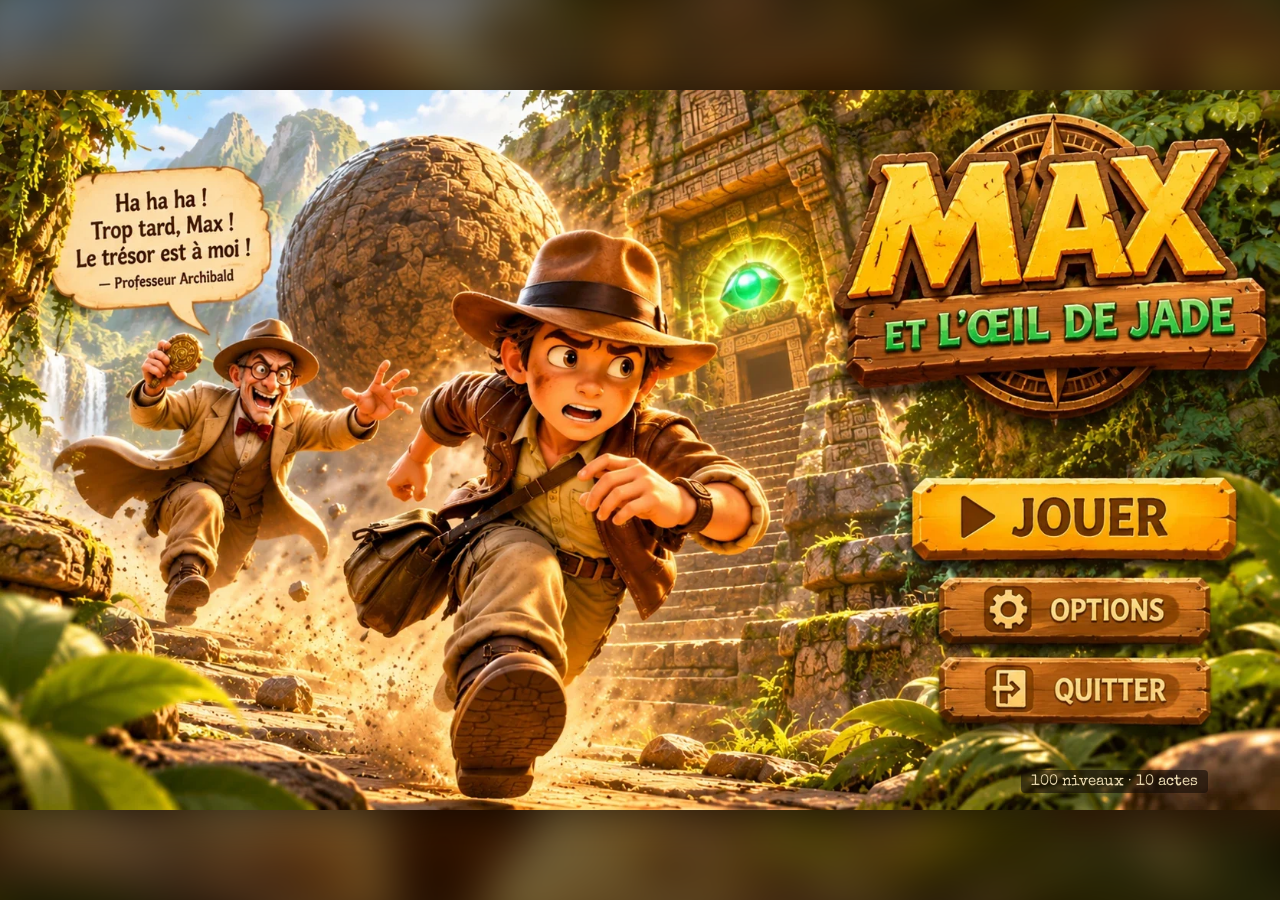
==== jeu/index.html @ 9e1f5169 "Jeu : recadrage Android et commandes tactiles plus réactives (synchro avec max-oeil-de-jade) Co-Auth" ====
<!doctype html>
<html lang="fr">
<head>
<meta charset="utf-8">
<meta name="viewport" content="width=device-width, initial-scale=1, viewport-fit=cover, user-scalable=no">
<link rel="manifest" href="manifest.webmanifest">
<link rel="apple-touch-icon" href="icons/icon-192.png">
<meta name="apple-mobile-web-app-status-bar-style" content="black-translucent">
<meta name="apple-mobile-web-app-title" content="Max">
<!--CONTENU-->
<title>Max et l'Œil de Jade</title>
<meta name="claude:viewport-fit-sides" content="cover">
<meta name="theme-color" content="#0d0906">
<meta name="apple-mobile-web-app-capable" content="yes">
<meta name="mobile-web-app-capable" content="yes">
<link rel="preconnect" href="https://fonts.googleapis.com">
<link rel="preconnect" href="https://fonts.gstatic.com" crossorigin>
<link rel="stylesheet" href="https://fonts.googleapis.com/css2?family=Alfa+Slab+One&family=Special+Elite&family=Silkscreen:wght@400;700&family=JetBrains+Mono:wght@400;600&display=swap">
<style>
  /* Affiche de film d'aventure : torche, pierre, or vieilli. Une seule ambiance sombre et chaude,
     volontairement sans thème clair. Le jeu occupe tout l'écran, les menus sont posés dessus. */
  :root {
    --nuit: #0d0906;
    --pierre: #3a2a18;
    --parchemin: #ecdcb4;
    --or: #e2a640;
    --or-fonce: #8a5a1c;
    --sang: #c8432f;
    --texte: #f1e6cc;
    --terne: #b8a682;
    --f-titre: "Alfa Slab One", "Rockwell", Georgia, serif;
    --f-carnet: "Special Elite", "Courier New", monospace;
    --f-pix: "Silkscreen", "Courier New", monospace;
    --f-txt: "JetBrains Mono", ui-monospace, "Courier New", monospace;
    color-scheme: dark;
  }
  [hidden] { display: none !important; }
  html, body { height: 100%; }
  body {
    margin: 0; background: var(--nuit); color: var(--texte); font-family: var(--f-txt);
    overflow: hidden; touch-action: none; -webkit-user-select: none; user-select: none;
    -webkit-tap-highlight-color: transparent; overscroll-behavior: none;
  }
  #cadre { position: fixed; inset: 0; display: grid; place-items: center; }
  #zone { width: 100%; height: 100%; display: grid; place-items: center; min-width: 0; }
  #scene { position: relative; }
  #jeu { display: block; width: 100%; height: 100%; }
  button { font: inherit; color: inherit; }
  :focus-visible { outline: 2px solid var(--or); outline-offset: 3px; }

  #btn-pause {
    position: fixed; top: calc(env(safe-area-inset-top, 0px) + 6px); right: calc(env(safe-area-inset-right, 0px) + 8px);
    width: 46px; height: 40px; border: 1px solid rgba(241,230,204,.25); border-radius: 6px;
    background: rgba(6,8,6,.6); display: none; place-items: center; cursor: pointer; z-index: 5;
  }
  #btn-pause span { display: block; width: 12px; height: 12px; border-left: 4px solid var(--texte); border-right: 4px solid var(--texte); box-sizing: border-box; }
  body.en-jeu #btn-pause { display: grid; }

  /* ---------- Contrôles tactiles ---------- */
  .pad { position: fixed; bottom: calc(env(safe-area-inset-bottom, 0px) + 10px); display: none; gap: 8px; z-index: 4; }
  body.tactile.en-jeu .pad { display: flex; }
  .pad.gauche { left: calc(env(safe-area-inset-left, 0px) + 10px); }
  .pad.droite { right: calc(env(safe-area-inset-right, 0px) + 10px); grid-template-columns: 56px 56px; justify-items: center; }
  body.tactile.en-jeu .pad.droite { display: grid; }
  .pad.droite .saut { grid-column: 1 / -1; justify-self: end; }
  .touche {
    width: 56px; height: 56px; border-radius: 50%; border: 2px solid rgba(241,230,204,.28);
    background: rgba(6,8,6,.28); display: grid; place-items: center;
    font-family: var(--f-pix); font-size: 11px; letter-spacing: .06em; color: rgba(241,230,204,.85);
    touch-action: none; transition: background .06s, transform .06s;
    position: relative;
  }
  /* zone de toucher plus large que le bouton dessiné : un appui un peu à côté compte quand même */
  .touche::after { content: ""; position: absolute; inset: -10px; border-radius: 50%; }
  .touche.saut::after { inset: -22px; }
  .touche.on { background: rgba(226,166,64,.35); border-color: var(--or); transform: scale(.94); }
  .touche.saut { width: 80px; height: 80px; }
  .touche.tnt { color: var(--sang); }
  .fleche { width: 0; height: 0; border-top: 11px solid transparent; border-bottom: 11px solid transparent; }
  .fleche.g { border-right: 16px solid currentColor; margin-right: 4px; }
  .fleche.d { border-left: 16px solid currentColor; margin-left: 4px; }

  /* ---------- Panneaux ---------- */
  .panneau {
    position: fixed; inset: 0; z-index: 10; display: grid; place-items: center;
    padding-block: max(16px, env(safe-area-inset-top, 0px)) max(16px, env(safe-area-inset-bottom, 0px));
    padding-left: max(16px, env(safe-area-inset-left, 0px)); padding-right: max(16px, env(safe-area-inset-right, 0px));
    background: rgba(13,9,6,.88); overflow-y: auto; touch-action: pan-y;
  }
  .carte { width: min(100%, 580px); display: grid; gap: 14px; }
  /* un panneau plus haut que l'écran reste défilable depuis le haut */
  .panneau:not(.accueil) { place-items: start center; }
  .panneau:not(.accueil) > .carte { margin-block: auto; }
  .surtitre { font-family: var(--f-pix); font-size: 12px; letter-spacing: .14em; color: var(--terne); margin: 0; }
  h2 { font-family: var(--f-titre); font-weight: 400; font-size: 30px; margin: 0; color: var(--or); letter-spacing: .01em; }
  .recit { margin: 0; color: var(--terne); line-height: 1.55; font-size: 15px; max-width: 60ch; }
  .actions { display: flex; flex-wrap: wrap; gap: 10px; align-items: center; }
  .bouton {
    font-family: var(--f-titre); font-size: 17px; letter-spacing: .03em; padding: 12px 22px; border-radius: 3px; cursor: pointer;
    border: 2px solid #f3c66b; color: #2a1606;
    background: linear-gradient(#f4c76c, #d38f2c);
    box-shadow: 0 3px 0 #6e4313, 0 6px 14px rgba(0,0,0,.45);
    text-shadow: 0 1px 0 rgba(255,235,190,.6);
  }
  .bouton:active { transform: translateY(2px); box-shadow: 0 1px 0 #6e4313; }
  .bouton.discret { font-family: var(--f-carnet); font-size: 15px; background: rgba(236,220,180,.08); color: var(--parchemin); border-color: rgba(236,220,180,.35); box-shadow: none; text-shadow: none; }

  /* ---------- Accueil ---------- */
  .presente { font-family: var(--f-carnet); font-size: 15px; color: var(--terne); margin: 0; letter-spacing: .04em; }
  .titre {
    margin: 0; font-family: var(--f-titre); font-weight: 400; line-height: .9; text-wrap: balance;
    transform: rotate(-3deg); transform-origin: left center;
    color: #f5c463;
    background: linear-gradient(180deg, #fff0b8 0%, #f2b94a 45%, #b9711f 100%);
    -webkit-background-clip: text; background-clip: text; -webkit-text-fill-color: transparent;
    filter: drop-shadow(0 2px 0 #5a3410) drop-shadow(0 4px 0 #3a210a) drop-shadow(0 10px 14px rgba(0,0,0,.7));
  }
  .titre .l1 { display: block; font-size: clamp(30px, 5.2vw, 56px); letter-spacing: .02em; }
  .titre .l2 { display: block; font-size: clamp(44px, 7vw, 76px); letter-spacing: .01em; white-space: nowrap; }
  .citation-accueil { margin: 6px 0 0; font-family: var(--f-carnet); font-size: 16px; color: var(--parchemin); max-width: 36ch; line-height: 1.4; transition: opacity .35s; min-height: 2.8em; }
  .citation-accueil.fondu { opacity: 0; }
  .signature { display: block; font-size: 13px; color: var(--or); margin-top: 2px; }
  .stats-accueil { margin: 0; font-family: var(--f-carnet); font-size: 13px; color: var(--terne); }
  .astuce { margin: 0; font-size: 12px; color: var(--terne); border-left: 2px solid var(--or); padding-left: 10px; }
  .clavier { font-size: 12px; color: var(--terne); margin: 0; line-height: 1.6; }
  .clavier kbd { font-family: var(--f-txt); color: var(--texte); border: 1px solid rgba(241,230,204,.25); border-radius: 3px; padding: 0 4px; }
  body.tactile .clavier { display: none; }

  /* ---------- Accueil : l'affiche, toujours entière ; boutons posés sur ceux de l'image ---------- */
  #ecran-titre.accueil { padding: 0; place-items: center; background: var(--nuit); overflow: hidden; }
  #ecran-titre.accueil::before {
    content: ""; position: absolute; inset: -40px;
    background: url("images/accueil.webp") center / cover no-repeat;
    filter: blur(24px) brightness(.45) saturate(1.1);
  }
  .affiche {
    position: relative; aspect-ratio: 1671 / 941;
    width: min(100vw, 100vh * 1671 / 941); width: min(100vw, 100dvh * 1671 / 941);
    max-width: 100%; box-shadow: 0 0 40px rgba(0,0,0,.6);
  }
  .affiche img { display: block; width: 100%; height: 100%; -webkit-user-drag: none; }
  .zone { position: absolute; border: 0; padding: 0; background: transparent; cursor: pointer; border-radius: 10px; transition: background .12s, box-shadow .12s, transform .08s; }
  .zone:hover, .zone:focus-visible { background: rgba(255,235,170,.14); box-shadow: 0 0 0 3px rgba(255,214,120,.75), 0 0 24px rgba(255,200,90,.45); outline: none; }
  .zone:active { transform: translateY(2px); background: rgba(0,0,0,.12); }
  .z-jouer { left: 71.2%; top: 54%; width: 25.2%; height: 11.2%; }
  .z-options { left: 73.4%; top: 68%; width: 21.1%; height: 8.8%; }
  .z-quitter { left: 73.4%; top: 79.1%; width: 21.1%; height: 8.8%; }
  .progression {
    position: absolute; right: 5.6%; bottom: 2.4%; margin: 0;
    font-family: var(--f-carnet); font-size: clamp(11px, 1.5vw, 15px); color: var(--parchemin);
    background: rgba(20,12,5,.62); padding: 4px 10px; border-radius: 4px;
  }
  @media (prefers-reduced-motion: reduce) { .zone { transition: none; } }

  /* ---------- Choix du niveau ---------- */
  #ecran-niveaux { place-items: start center; }
  #ecran-niveaux .carte { width: min(100%, 640px); }
  .entete { display: flex; align-items: center; justify-content: space-between; gap: 12px; flex-wrap: wrap; }
  .acte { display: grid; gap: 8px; }
  .acte h3 { margin: 0; font-family: var(--f-titre); font-weight: 400; font-size: 18px; color: var(--parchemin); }
  .acte h3 span { font-family: var(--f-pix); font-size: 11px; color: var(--or); letter-spacing: .12em; margin-right: 6px; }
  .grille { display: grid; grid-template-columns: repeat(10, minmax(0, 1fr)); gap: 6px; }
  .case {
    aspect-ratio: 1; max-width: 100%; min-width: 0; padding: 0; border-radius: 4px; cursor: pointer;
    border: 1px solid rgba(236,220,180,.25); border-bottom: 3px solid var(--type);
    background: rgba(236,220,180,.06); display: grid; place-content: center; gap: 1px;
  }
  .case b { font-family: var(--f-pix); font-size: 15px; font-weight: 400; color: var(--texte); }
  .case small { font-size: 9px; color: var(--terne); font-variant-numeric: tabular-nums; }
  .case.defi { box-shadow: inset 0 0 0 2px rgba(200,67,47,.75); }
  .case.defi::after { content: "défi"; font-size: 8px; letter-spacing: .08em; color: #f08a78; text-transform: uppercase; }
  .case:disabled { opacity: .35; cursor: not-allowed; border-bottom-color: rgba(236,220,180,.2); }
  .case:not(:disabled):hover { background: rgba(226,166,64,.18); }
  .legende { display: flex; flex-wrap: wrap; gap: 6px 14px; margin: 0; padding: 0; list-style: none; font-size: 12px; color: var(--terne); }
  .legende li { display: flex; align-items: center; gap: 6px; }
  .legende i { width: 10px; height: 3px; display: inline-block; }
  #liste-niveaux { display: grid; gap: 14px; }

  .stats { display: grid; grid-template-columns: repeat(3, minmax(0, 1fr)); gap: 10px; margin: 0; }
  .stats div { border-top: 2px solid var(--pierre); padding-top: 8px; min-width: 0; }
  .stats dt { font-size: 10px; letter-spacing: .12em; text-transform: uppercase; color: var(--terne); }
  .stats dd { margin: 4px 0 0; font-family: var(--f-pix); font-size: 15px; font-variant-numeric: tabular-nums; overflow-wrap: anywhere; }
  .citation { margin: 0; color: var(--or); font-size: 16px; font-family: var(--f-carnet); }
  .interrupteur { display: flex; align-items: center; gap: 10px; font-size: 14px; color: var(--parchemin); cursor: pointer; }
  .interrupteur input { width: 20px; height: 20px; accent-color: var(--or); }
  .choix { border: 0; margin: 0; padding: 0; display: flex; flex-wrap: wrap; gap: 8px; }
  .choix legend { font-size: 13px; color: var(--terne); margin-bottom: 6px; padding: 0; }
  .choix label { display: flex; align-items: center; gap: 6px; padding: 7px 12px; border: 1px solid rgba(236,220,180,.3); border-radius: 999px; font-size: 14px; cursor: pointer; }
  .choix label:has(input:checked) { border-color: var(--or); background: rgba(226,166,64,.16); }
  .choix input { accent-color: var(--or); }
  .champ { display: grid; gap: 6px; font-size: 13px; color: var(--terne); }
  .champ textarea, .champ input { font: 15px var(--f-txt); color: var(--texte); background: rgba(0,0,0,.35); border: 1px solid rgba(236,220,180,.3); border-radius: 4px; padding: 10px; -webkit-user-select: text; user-select: text; touch-action: auto; }
  .champ textarea:focus, .champ input:focus { outline: 2px solid var(--or); outline-offset: 1px; }
  .apercu { margin: 0; white-space: pre-wrap; font: 12px var(--f-txt); color: var(--parchemin); background: rgba(0,0,0,.35); padding: 10px; border-radius: 4px; max-height: 30vh; overflow: auto; -webkit-user-select: text; user-select: text; }
  .sous-titre { margin: 4px 0 0; font-family: var(--f-titre); font-weight: 400; font-size: 17px; color: var(--parchemin); }
  .classement { margin: 0; padding-left: 22px; display: grid; gap: 4px; font-size: 14px; color: var(--parchemin); font-variant-numeric: tabular-nums; }
  .classement li span { color: var(--terne); }

  #tourner {
    position: fixed; inset: 0; z-index: 20; display: grid; place-items: center; text-align: center;
    padding-left: max(16px, env(safe-area-inset-left, 0px)); padding-right: max(16px, env(safe-area-inset-right, 0px));
    background: var(--nuit);
  }
  #tourner .tel { width: 44px; height: 72px; border: 3px solid var(--or); border-radius: 8px; margin: 0 auto 18px; animation: pivot 2s ease-in-out infinite; }
  @keyframes pivot { 0%, 30% { transform: rotate(0) } 60%, 100% { transform: rotate(-90deg) } }
  @media (prefers-reduced-motion: reduce) { #tourner .tel { animation: none; transform: rotate(-90deg); } .touche, .citation-accueil { transition: none; } }
  @media (max-height: 430px) {
    #ecran-titre .carte { gap: 8px; }
    .titre .l1 { font-size: 26px; } .titre .l2 { font-size: 44px; }
    .citation-accueil { font-size: 14px; min-height: 2.6em; }
    .bouton { font-size: 15px; padding: 10px 16px; }
    .bouton.discret { font-size: 13px; padding: 9px 12px; }
  }
  @media (max-width: 560px) { .grille { grid-template-columns: repeat(5, minmax(0, 1fr)); } }
</style>

<div id="cadre">
  <div id="zone">
    <div id="scene"><canvas id="jeu" aria-label="Zone de jeu"></canvas></div>
  </div>
</div>

<button id="btn-pause" type="button" aria-label="Pause"><span></span></button>

<div class="pad gauche" aria-hidden="true">
  <div class="touche" data-btn="left"><span class="fleche g"></span></div>
  <div class="touche" data-btn="right"><span class="fleche d"></span></div>
</div>
<div class="pad droite" aria-hidden="true">
  <div class="touche tnt" data-btn="tnt">TNT</div>
  <div class="touche" data-btn="fire">COUP</div>
  <div class="touche saut" data-btn="jump">SAUT</div>
</div>

<section id="ecran-titre" class="panneau accueil">
  <div class="affiche">
    <img src="images/accueil.webp" alt="Max et l'Œil de Jade : Max fuit un rocher géant, poursuivi par le professeur Archibald qui ricane" draggable="false">
    <button id="btn-jouer" class="zone z-jouer" type="button" data-level="0" aria-label="Jouer"></button>
    <button id="btn-options" class="zone z-options" type="button" aria-label="Options"></button>
    <button id="btn-quitter" class="zone z-quitter" type="button" aria-label="Quitter"></button>
    <p class="progression" id="accueil-stats">100 niveaux · 10 actes</p>
  </div>
</section>

<section id="ecran-options" class="panneau" hidden>
  <div class="carte">
    <div class="entete">
      <h2>Options</h2>
      <button id="btn-retour-options" class="bouton discret" type="button">Retour</button>
    </div>
    <div class="actions">
      <button id="btn-niveaux" class="bouton" type="button">Carte des niveaux</button>
      <button class="bouton discret" type="button" data-avis>Donner mon avis</button>
      <button id="btn-stats" class="bouton discret" type="button">Mes statistiques</button>
      <button class="bouton discret" type="button" data-son>Son : activé</button>
      <button class="bouton discret" type="button" data-plein>Plein écran</button>
    </div>
    <label class="interrupteur" for="mode-testeur">
      <input type="checkbox" id="mode-testeur">
      <span>Mode testeur : les 100 niveaux sont débloqués</span>
    </label>
    <p class="astuce" id="astuce-plein" hidden></p>
    <p class="recit">Saute sur les ennemis ou assomme-les d'un coup de massue. La dynamite ouvre les murs fissurés. Ramasse les pièces d'or et arrive à l'Œil de Jade avant le professeur Archibald.</p>
    <p class="clavier"><kbd>←</kbd> <kbd>→</kbd> courir · <kbd>↑</kbd> sauter · <kbd>X</kbd> massue · <kbd>C</kbd> dynamite · <kbd>R</kbd> recommencer · <kbd>Échap</kbd> pause</p>
  </div>
</section>

<section id="ecran-quitter" class="panneau" hidden>
  <div class="carte">
    <h2>Déjà ?</h2>
    <p class="citation">« Tu abandonnes ? Merci, Max, l'Œil de Jade sera à moi ! » — Archibald</p>
    <p class="recit">Sur le web, il suffit de fermer l'onglet. Ta progression est gardée.</p>
    <div class="actions">
      <button id="btn-rester" class="bouton" type="button">Non, je reste !</button>
    </div>
  </div>
</section>

<section id="ecran-niveaux" class="panneau" hidden>
  <div class="carte">
    <div class="entete">
      <h2>Carte du temple</h2>
      <button id="btn-retour-niveaux" class="bouton discret" type="button">Retour</button>
    </div>
    <ul class="legende">
      <li><i style="background:#6fb58f"></i>Exploration</li>
      <li><i style="background:#e5483c"></i>Trahison</li>
      <li><i style="background:#e3913b"></i>Action</li>
      <li><i style="background:#b49ae6"></i>Histoire</li>
      <li><i style="background:#c8432f;height:10px;width:10px;border-radius:2px"></i>Défi (un niveau sur trois)</li>
      <li>☠ = ton record de chutes</li>
    </ul>
    <div id="liste-niveaux"></div>
  </div>
</section>

<section id="ecran-avis" class="panneau" hidden>
  <form class="carte" id="form-avis">
    <div class="entete">
      <h2>Ton avis</h2>
      <button id="btn-retour-avis" class="bouton discret" type="button">Retour</button>
    </div>
    <p class="recit" id="avis-contexte">Merci de tester le jeu ! Ton message sera envoyé avec ton niveau et tes statistiques.</p>
    <fieldset class="choix">
      <legend>Ce niveau, c'était…</legend>
      <label><input type="radio" name="ressenti" value="Trop facile" id="r-facile"> Trop facile</label>
      <label><input type="radio" name="ressenti" value="Bien dosé" id="r-bien" checked> Bien dosé</label>
      <label><input type="radio" name="ressenti" value="Trop dur" id="r-dur"> Trop dur</label>
      <label><input type="radio" name="ressenti" value="Bug" id="r-bug"> Un bug</label>
    </fieldset>
    <label class="champ" for="avis-texte">Ton message
      <textarea id="avis-texte" rows="4" placeholder="Ce qui t'a plu, ce qui t'a énervé, ce qui ne marchait pas…"></textarea>
    </label>
    <label class="champ" for="avis-nom">Ton prénom (facultatif)
      <input type="text" id="avis-nom" autocomplete="given-name">
    </label>
    <div class="actions">
      <button id="btn-partager" class="bouton" type="submit">Envoyer</button>
      <button id="btn-copier" class="bouton discret" type="button">Copier le message</button>
    </div>
    <p class="astuce" id="avis-retour" hidden></p>
    <pre class="apercu" id="avis-apercu" hidden></pre>
  </form>
</section>

<section id="ecran-stats" class="panneau" hidden>
  <div class="carte">
    <div class="entete">
      <h2>Mes statistiques</h2>
      <button id="btn-retour-stats" class="bouton discret" type="button">Retour</button>
    </div>
    <dl class="stats" id="stats-totaux"></dl>
    <h3 class="sous-titre">Les niveaux où tu tombes le plus</h3>
    <ol class="classement" id="stats-pires"></ol>
  </div>
</section>

<section id="ecran-pause" class="panneau" hidden>
  <div class="carte">
    <h2>Pause</h2>
    <p class="recit">Recommencer le niveau compte comme une chute. Archibald, lui, ne s'arrête pas.</p>
    <div class="actions">
      <button id="btn-reprendre" class="bouton" type="button">Reprendre</button>
      <button id="btn-recommencer" class="bouton discret" type="button">Recommencer</button>
      <button id="btn-accueil" class="bouton discret" type="button">Accueil</button>
      <button class="bouton discret" type="button" data-avis>Donner mon avis</button>
      <button class="bouton discret" type="button" data-plein>Plein écran</button>
      <button class="bouton discret" type="button" data-son>Son : activé</button>
    </div>
  </div>
</section>

<section id="ecran-fin" class="panneau" hidden>
  <div class="carte">
    <p class="surtitre">LES 100 NIVEAUX SONT TERMINÉS</p>
    <h2>L'Œil de Jade est à toi !</h2>
    <p class="citation" id="fin-mot"></p>
    <dl class="stats">
      <div><dt>Morts au total</dt><dd id="fin-morts">0</dd></div>
      <div><dt>Pièces d'or</dt><dd id="fin-pieces">0</dd></div>
      <div><dt>Niveau le plus cruel</dt><dd id="fin-pire">–</dd></div>
    </dl>
    <div class="actions">
      <button id="btn-fin-accueil" class="bouton" type="button">Retour à l'accueil</button>
    </div>
  </div>
</section>

<div id="tourner" hidden>
  <div>
    <div class="tel"></div>
    <p class="surtitre">TOURNE TON TÉLÉPHONE</p>
    <p class="recit">Le temple se joue à l'horizontale.</p>
  </div>
</div>

<script src="levels.js"></script>
<script src="game.js"></script>
<!--/CONTENU-->
</html>
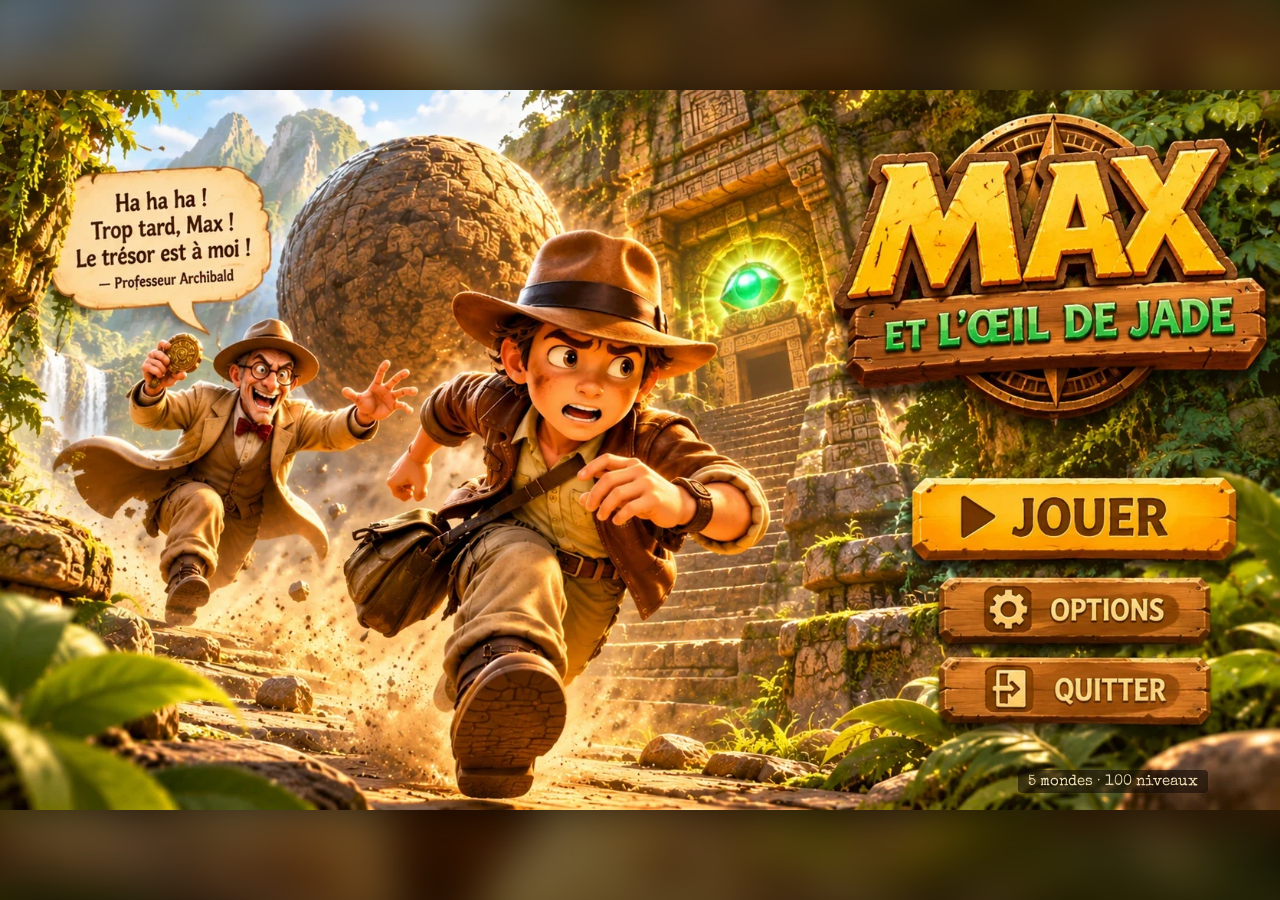
==== commit 47ad132a: "Jeu : carte des mondes (synchro de max-oeil-de-jade) Co-Authored-By: Claude Opus 5.5 <noreply@anthro" ====
--- a/jeu/index.html
+++ b/jeu/index.html
@@ -41,6 +41,11 @@
     overflow: hidden; touch-action: none; -webkit-user-select: none; user-select: none;
     -webkit-tap-highlight-color: transparent; overscroll-behavior: none;
   }
+  /* Paysage forcé : quand le téléphone est tenu droit (rotation automatique coupée, iPhone…),
+     tout le jeu est affiché de côté ; il suffit de tourner le téléphone. */
+  #rot { position: fixed; inset: 0; }
+  body.rot #rot { inset: auto; top: 0; transform-origin: 0 0; transform: rotate(90deg); }
+  body.rot .panneau { touch-action: pan-x pan-y; }
   #cadre { position: fixed; inset: 0; display: grid; place-items: center; }
   #zone { width: 100%; height: 100%; display: grid; place-items: center; min-width: 0; }
   #scene { position: relative; }
@@ -55,6 +60,28 @@
   }
   #btn-pause span { display: block; width: 12px; height: 12px; border-left: 4px solid var(--texte); border-right: 4px solid var(--texte); box-sizing: border-box; }
   body.en-jeu #btn-pause { display: grid; }
+  #btn-passer, #btn-amulette {
+    position: fixed; z-index: 5; left: 50%; transform: translateX(-50%);
+    bottom: calc(env(safe-area-inset-bottom, 0px) + 14px);
+    font-family: var(--f-carnet); font-size: 14px; color: #2a1606; cursor: pointer;
+    padding: 8px 14px; border-radius: 999px; border: 2px solid #f3c66b;
+    background: linear-gradient(#f4c76c, #d38f2c); box-shadow: 0 3px 0 #6e4313, 0 6px 14px rgba(0,0,0,.45);
+    animation: invite 1.6s ease-in-out infinite;
+  }
+  #btn-passer b { font-family: var(--f-titre); font-weight: 400; margin-left: 4px; }
+  #btn-amulette { background: linear-gradient(#6fe0a8, #2a9a62); border-color: #a8f0cc; color: #062414; box-shadow: 0 3px 0 #145034, 0 6px 14px rgba(0,0,0,.45); }
+  body:not(.en-jeu) #btn-passer, body:not(.en-jeu) #btn-amulette { display: none; }
+  @keyframes invite { 0%, 100% { transform: translateX(-50%) scale(1) } 50% { transform: translateX(-50%) scale(1.05) } }
+  @media (prefers-reduced-motion: reduce) { #btn-passer, #btn-amulette { animation: none; } }
+  .compte-relance { font-family: var(--f-pix); font-size: 28px; color: var(--or); margin: 0; }
+  .offres { display: grid; gap: 10px; }
+  .offre { display: flex; align-items: center; justify-content: space-between; gap: 12px; flex-wrap: wrap; padding: 10px 12px; border: 1px solid rgba(236,220,180,.25); border-radius: 6px; background: rgba(236,220,180,.05); }
+  .offre p { margin: 0; font-size: 14px; color: var(--parchemin); min-width: 0; }
+  .offre small { display: block; color: var(--terne); font-size: 12px; }
+  .solde { margin: 0; font-family: var(--f-pix); font-size: 15px; color: var(--jade, #3fd08a); }
+  .ecran-video { position: relative; aspect-ratio: 16 / 9; max-height: 34vh; width: 100%; border-radius: 6px; background: linear-gradient(135deg, #1d140c, #3a2a18); display: grid; place-items: center; overflow: hidden; border: 1px solid rgba(236,220,180,.25); }
+  .pub-demo { margin: 0; padding: 0 18px; text-align: center; font-size: 13px; color: var(--terne); max-width: 40ch; }
+  .pub-compte { position: absolute; right: 10px; bottom: 6px; margin: 0; font-family: var(--f-pix); font-size: 18px; color: var(--or); }
 
   /* ---------- Contrôles tactiles ---------- */
   .pad { position: fixed; bottom: calc(env(safe-area-inset-bottom, 0px) + 10px); display: none; gap: 8px; z-index: 4; }
@@ -136,6 +163,7 @@
   .affiche {
     position: relative; aspect-ratio: 1671 / 941;
     width: min(100vw, 100vh * 1671 / 941); width: min(100vw, 100dvh * 1671 / 941);
+    width: min(var(--lw, 100vw), var(--lh, 100vh) * 1671 / 941);
     max-width: 100%; box-shadow: 0 0 40px rgba(0,0,0,.6);
   }
   .affiche img { display: block; width: 100%; height: 100%; -webkit-user-drag: none; }
@@ -153,24 +181,43 @@
   @media (prefers-reduced-motion: reduce) { .zone { transition: none; } }
 
   /* ---------- Choix du niveau ---------- */
-  #ecran-niveaux { place-items: start center; }
-  #ecran-niveaux .carte { width: min(100%, 640px); }
+  /* ---------- Carte des mondes ---------- */
+  .panneau.mondes { padding: 0; place-items: stretch; background: radial-gradient(circle at 50% 40%, #4a3020, #1a0f08 75%); overflow: hidden; }
+  .mondes-carte { position: absolute; inset: 0; display: grid; place-items: center;
+    padding: env(safe-area-inset-top, 0px) env(safe-area-inset-right, 0px) env(safe-area-inset-bottom, 0px) env(safe-area-inset-left, 0px); }
+  .mo-svg { width: 100%; height: 100%; display: block; }
+  .mo-retour { position: absolute; top: calc(env(safe-area-inset-top, 0px) + 8px); left: calc(env(safe-area-inset-left, 0px) + 10px); z-index: 2; background: rgba(20,12,6,.75) !important; }
+  .mo-fleche { position: absolute; top: calc(env(safe-area-inset-top, 0px) + 8px); z-index: 2; min-width: 52px; padding: 10px 0 !important; background: rgba(20,12,6,.75) !important; }
+  .mo-prec { right: calc(env(safe-area-inset-right, 0px) + 70px); }
+  .mo-suiv { right: calc(env(safe-area-inset-right, 0px) + 10px); }
+  .mo-msg { position: absolute; left: 50%; bottom: 14px; transform: translateX(-50%); margin: 0; z-index: 3; background: rgba(20,12,6,.9); color: var(--parchemin);
+    border: 1px solid var(--or); border-radius: 6px; padding: 8px 14px; font-family: var(--f-carnet); font-size: 15px; white-space: nowrap; }
+  .mo-titre { font-family: var(--f-titre); font-size: 34px; fill: #fff3d6; letter-spacing: .02em; }
+  .mo-sous { font-family: var(--f-carnet); font-size: 24px; fill: #fff3d6; paint-order: stroke; stroke: #1a0f06; stroke-width: 5px; }
+  .mo-nom { font-family: var(--f-titre); font-size: 21px; fill: #3b2a1a; }
+  .mo-score { font-family: var(--f-carnet); font-size: 21px; fill: #3b2a1a; paint-order: stroke; stroke: #f3e2b8; stroke-width: 6px; }
+  .mo-num { font-family: var(--f-titre); font-size: 20px; fill: #fff3d6; paint-order: stroke; stroke: #3b2a1a; stroke-width: 5px; }
+  .mo-bientot, .mo-petit { font-family: var(--f-carnet); font-size: 20px; fill: #6b5a3a; }
+  .mo-etiq { font-family: var(--f-pix); font-size: 13px; fill: #3b2a1a; }
+  .mo-chiffre { font-family: var(--f-titre); font-size: 32px; fill: #fff6dc; paint-order: stroke; stroke: #3b2a1a; stroke-width: 5px; }
+  .mo-chiffre.eteint { fill: #9a8c78; stroke: #2a221c; }
+  .mo-record { font-family: var(--f-pix); font-size: 14px; fill: #fff3d6; }
+  .mo-cart-num { font-family: var(--f-pix); font-size: 16px; fill: #fff3d6; letter-spacing: .06em; }
+  .mo-cart-titre { font-family: var(--f-titre); font-size: 28px; fill: #3b2a1a; }
+  .mo-cart-info { font-family: var(--f-carnet); font-size: 19px; fill: #6b5236; }
+  .mo-jouer-txt { font-family: var(--f-titre); font-size: 32px; fill: #2a1606; letter-spacing: .06em; }
+  .mo-monde, .mo-niv, .mo-jouer { cursor: pointer; outline: none; }
+  .mo-monde.ferme, .mo-niv.ferme { cursor: not-allowed; }
+  .mo-monde:not(.ferme):hover > circle:nth-of-type(4), .mo-monde:focus-visible > circle:nth-of-type(4) { stroke: #fff3c4; }
+  .mo-niv:not(.ferme):hover > circle, .mo-niv:focus-visible > circle { filter: brightness(1.12); }
+  .mo-jouer:hover rect, .mo-jouer:focus-visible rect { filter: brightness(1.1); stroke: #fff3c4; }
+  #mo-max { transition: transform 1.6s cubic-bezier(.45,.05,.35,1); }
+  .mo-saut { animation: mo-saut 1.2s ease-in-out infinite; }
+  @keyframes mo-saut { 0%, 100% { transform: translateY(0); } 50% { transform: translateY(-8px); } }
+  .mo-halo { animation: mo-halo 1.4s ease-in-out infinite; transform-box: fill-box; transform-origin: center; }
+  @keyframes mo-halo { 0%, 100% { opacity: 1; } 50% { opacity: .35; } }
+  @media (prefers-reduced-motion: reduce) { .mo-saut, .mo-halo { animation: none; } #mo-max { transition: none; } }
   .entete { display: flex; align-items: center; justify-content: space-between; gap: 12px; flex-wrap: wrap; }
-  .acte { display: grid; gap: 8px; }
-  .acte h3 { margin: 0; font-family: var(--f-titre); font-weight: 400; font-size: 18px; color: var(--parchemin); }
-  .acte h3 span { font-family: var(--f-pix); font-size: 11px; color: var(--or); letter-spacing: .12em; margin-right: 6px; }
-  .grille { display: grid; grid-template-columns: repeat(10, minmax(0, 1fr)); gap: 6px; }
-  .case {
-    aspect-ratio: 1; max-width: 100%; min-width: 0; padding: 0; border-radius: 4px; cursor: pointer;
-    border: 1px solid rgba(236,220,180,.25); border-bottom: 3px solid var(--type);
-    background: rgba(236,220,180,.06); display: grid; place-content: center; gap: 1px;
-  }
-  .case b { font-family: var(--f-pix); font-size: 15px; font-weight: 400; color: var(--texte); }
-  .case small { font-size: 9px; color: var(--terne); font-variant-numeric: tabular-nums; }
-  .case.defi { box-shadow: inset 0 0 0 2px rgba(200,67,47,.75); }
-  .case.defi::after { content: "défi"; font-size: 8px; letter-spacing: .08em; color: #f08a78; text-transform: uppercase; }
-  .case:disabled { opacity: .35; cursor: not-allowed; border-bottom-color: rgba(236,220,180,.2); }
-  .case:not(:disabled):hover { background: rgba(226,166,64,.18); }
   .legende { display: flex; flex-wrap: wrap; gap: 6px 14px; margin: 0; padding: 0; list-style: none; font-size: 12px; color: var(--terne); }
   .legende li { display: flex; align-items: center; gap: 6px; }
   .legende i { width: 10px; height: 3px; display: inline-block; }
@@ -211,9 +258,9 @@
     .bouton { font-size: 15px; padding: 10px 16px; }
     .bouton.discret { font-size: 13px; padding: 9px 12px; }
   }
-  @media (max-width: 560px) { .grille { grid-template-columns: repeat(5, minmax(0, 1fr)); } }
 </style>
 
+<div id="rot">
 <div id="cadre">
   <div id="zone">
     <div id="scene"><canvas id="jeu" aria-label="Zone de jeu"></canvas></div>
@@ -221,6 +268,8 @@
 </div>
 
 <button id="btn-pause" type="button" aria-label="Pause"><span></span></button>
+<button id="btn-passer" class="pilule" type="button" hidden>Toujours bloqué ? Passer ce niveau <b>▶ vidéo</b></button>
+<button id="btn-amulette" class="pilule jade" type="button" hidden>✦ Activer une amulette</button>
 
 <div class="pad gauche" aria-hidden="true">
   <div class="touche" data-btn="left"><span class="fleche g"></span></div>
@@ -249,9 +298,10 @@
       <button id="btn-retour-options" class="bouton discret" type="button">Retour</button>
     </div>
     <div class="actions">
-      <button id="btn-niveaux" class="bouton" type="button">Carte des niveaux</button>
+      <button id="btn-niveaux" class="bouton" type="button">Carte des mondes</button>
       <button class="bouton discret" type="button" data-avis>Donner mon avis</button>
       <button id="btn-stats" class="bouton discret" type="button">Mes statistiques</button>
+      <button class="bouton discret" type="button" data-boutique>Boutique ✦</button>
       <button class="bouton discret" type="button" data-son>Son : activé</button>
       <button class="bouton discret" type="button" data-plein>Plein écran</button>
     </div>
@@ -276,22 +326,12 @@
   </div>
 </section>
 
-<section id="ecran-niveaux" class="panneau" hidden>
-  <div class="carte">
-    <div class="entete">
-      <h2>Carte du temple</h2>
-      <button id="btn-retour-niveaux" class="bouton discret" type="button">Retour</button>
-    </div>
-    <ul class="legende">
-      <li><i style="background:#6fb58f"></i>Exploration</li>
-      <li><i style="background:#e5483c"></i>Trahison</li>
-      <li><i style="background:#e3913b"></i>Action</li>
-      <li><i style="background:#b49ae6"></i>Histoire</li>
-      <li><i style="background:#c8432f;height:10px;width:10px;border-radius:2px"></i>Défi (un niveau sur trois)</li>
-      <li>☠ = ton record de chutes</li>
-    </ul>
-    <div id="liste-niveaux"></div>
-  </div>
+<section id="ecran-mondes" class="panneau mondes" hidden>
+  <div id="mondes-carte" class="mondes-carte"></div>
+  <button id="btn-mondes-retour" class="bouton discret mo-retour" type="button">◀ Retour</button>
+  <button id="btn-mondes-prec" class="bouton discret mo-fleche mo-prec" type="button" aria-label="Monde précédent" hidden>◀</button>
+  <button id="btn-mondes-suiv" class="bouton discret mo-fleche mo-suiv" type="button" aria-label="Monde suivant" hidden>▶</button>
+  <p id="mondes-msg" class="mo-msg" role="status" hidden></p>
 </section>
 
 <section id="ecran-avis" class="panneau" hidden>
@@ -335,6 +375,67 @@
   </div>
 </section>
 
+<section id="ecran-pub" class="panneau" hidden>
+  <div class="carte">
+    <p class="surtitre" id="pub-etiquette">VIDÉO SPONSORISÉE</p>
+    <h2 id="pub-titre">Passer le niveau</h2>
+    <div class="ecran-video" id="pub-video">
+      <p class="pub-demo">Démo pour les testeurs : dans la version des stores, une vraie publicité vidéo s'affichera ici.</p>
+      <p class="pub-compte" id="pub-compte">5</p>
+    </div>
+    <p class="recit" id="pub-texte">Regarde la vidéo jusqu'au bout pour passer ce niveau. Archibald, lui, n'a pas besoin de publicité pour tricher.</p>
+    <div class="actions">
+      <button id="btn-pub-lancer" class="bouton" type="button">▶ Regarder la vidéo</button>
+      <button id="btn-pub-annuler" class="bouton discret" type="button">Non merci, je réessaie</button>
+    </div>
+  </div>
+</section>
+
+<section id="ecran-relance" class="panneau" hidden>
+  <div class="carte">
+    <p class="surtitre">TU Y ÉTAIS PRESQUE !</p>
+    <h2>Repartir d'ici ?</h2>
+    <p class="recit">Max repart juste avant sa chute, protégé par une amulette de jade (2 coups absorbés).</p>
+    <p class="compte-relance" id="relance-compte" aria-live="polite">4</p>
+    <div class="actions">
+      <button id="btn-relance-amulette" class="bouton" type="button">✦ Oui, avec une amulette</button>
+      <button id="btn-relance-video" class="bouton discret" type="button">▶ Oui, avec une vidéo</button>
+      <button id="btn-relance-non" class="bouton discret" type="button">Non, je recommence</button>
+    </div>
+  </div>
+</section>
+
+<section id="ecran-boutique" class="panneau" hidden>
+  <div class="carte">
+    <div class="entete">
+      <h2>Boutique ✦</h2>
+      <button id="btn-retour-boutique" class="bouton discret" type="button">Retour</button>
+    </div>
+    <p class="solde" id="boutique-solde">0 pièces · 0 amulettes</p>
+    <p class="recit">Une amulette de jade absorbe 2 coups dans un niveau (pas les chutes dans le vide). Tu peux l'activer après quelques chutes, ou t'en servir pour repartir de l'endroit où tu es tombé.</p>
+    <div class="offres">
+      <div class="offre"><p>Échanger tes pièces d'or<small>Ramasse-les dans les niveaux</small></p><button id="btn-echange" class="bouton discret" type="button">Échanger 30 pièces → 1 amulette</button></div>
+      <div class="offre"><p>Regarder une vidéo<small>Gratuit</small></p><button id="btn-video-amulette" class="bouton discret" type="button">▶ +1 amulette</button></div>
+      <div class="offre"><p>10 amulettes de jade</p><button id="btn-pack-10" class="bouton" type="button">0,99 €</button></div>
+      <div class="offre"><p>Pack aventurier<small>40 amulettes + chapeau doré pour Max</small></p><button id="btn-pack-aventurier" class="bouton" type="button">2,99 €</button></div>
+    </div>
+    <p class="astuce" id="boutique-demo">Version de test : les achats et les vidéos sont simulés, rien n'est payé. Les vrais achats arriveront avec l'appli des stores.</p>
+    <p class="astuce" id="boutique-retour" hidden></p>
+  </div>
+</section>
+
+<section id="ecran-achat" class="panneau" hidden>
+  <div class="carte">
+    <p class="surtitre">ACHAT SIMULÉ · DÉMO</p>
+    <h2 id="achat-nom">10 amulettes de jade</h2>
+    <p class="recit">Prix dans l'appli : <strong id="achat-prix">0,99 €</strong>. Ici, c'est une démonstration pour les testeurs : aucun paiement n'est demandé.</p>
+    <div class="actions">
+      <button id="btn-achat-ok" class="bouton" type="button">Simuler l'achat</button>
+      <button id="btn-achat-non" class="bouton discret" type="button">Annuler</button>
+    </div>
+  </div>
+</section>
+
 <section id="ecran-pause" class="panneau" hidden>
   <div class="carte">
     <h2>Pause</h2>
@@ -342,7 +443,11 @@
     <div class="actions">
       <button id="btn-reprendre" class="bouton" type="button">Reprendre</button>
       <button id="btn-recommencer" class="bouton discret" type="button">Recommencer</button>
+      <button id="btn-carte-pause" class="bouton discret" type="button">Carte du monde</button>
       <button id="btn-accueil" class="bouton discret" type="button">Accueil</button>
+      <button id="btn-utiliser-amulette" class="bouton discret" type="button" hidden>✦ Activer une amulette</button>
+      <button class="bouton discret" type="button" data-boutique>Boutique ✦</button>
+      <button id="btn-passer-pause" class="bouton discret" type="button">Passer ce niveau ▶ vidéo</button>
       <button class="bouton discret" type="button" data-avis>Donner mon avis</button>
       <button class="bouton discret" type="button" data-plein>Plein écran</button>
       <button class="bouton discret" type="button" data-son>Son : activé</button>
@@ -374,7 +479,9 @@
   </div>
 </div>
 
+</div>
 <script src="levels.js"></script>
+<script src="mondes.js"></script>
 <script src="game.js"></script>
 <!--/CONTENU-->
 </html>
